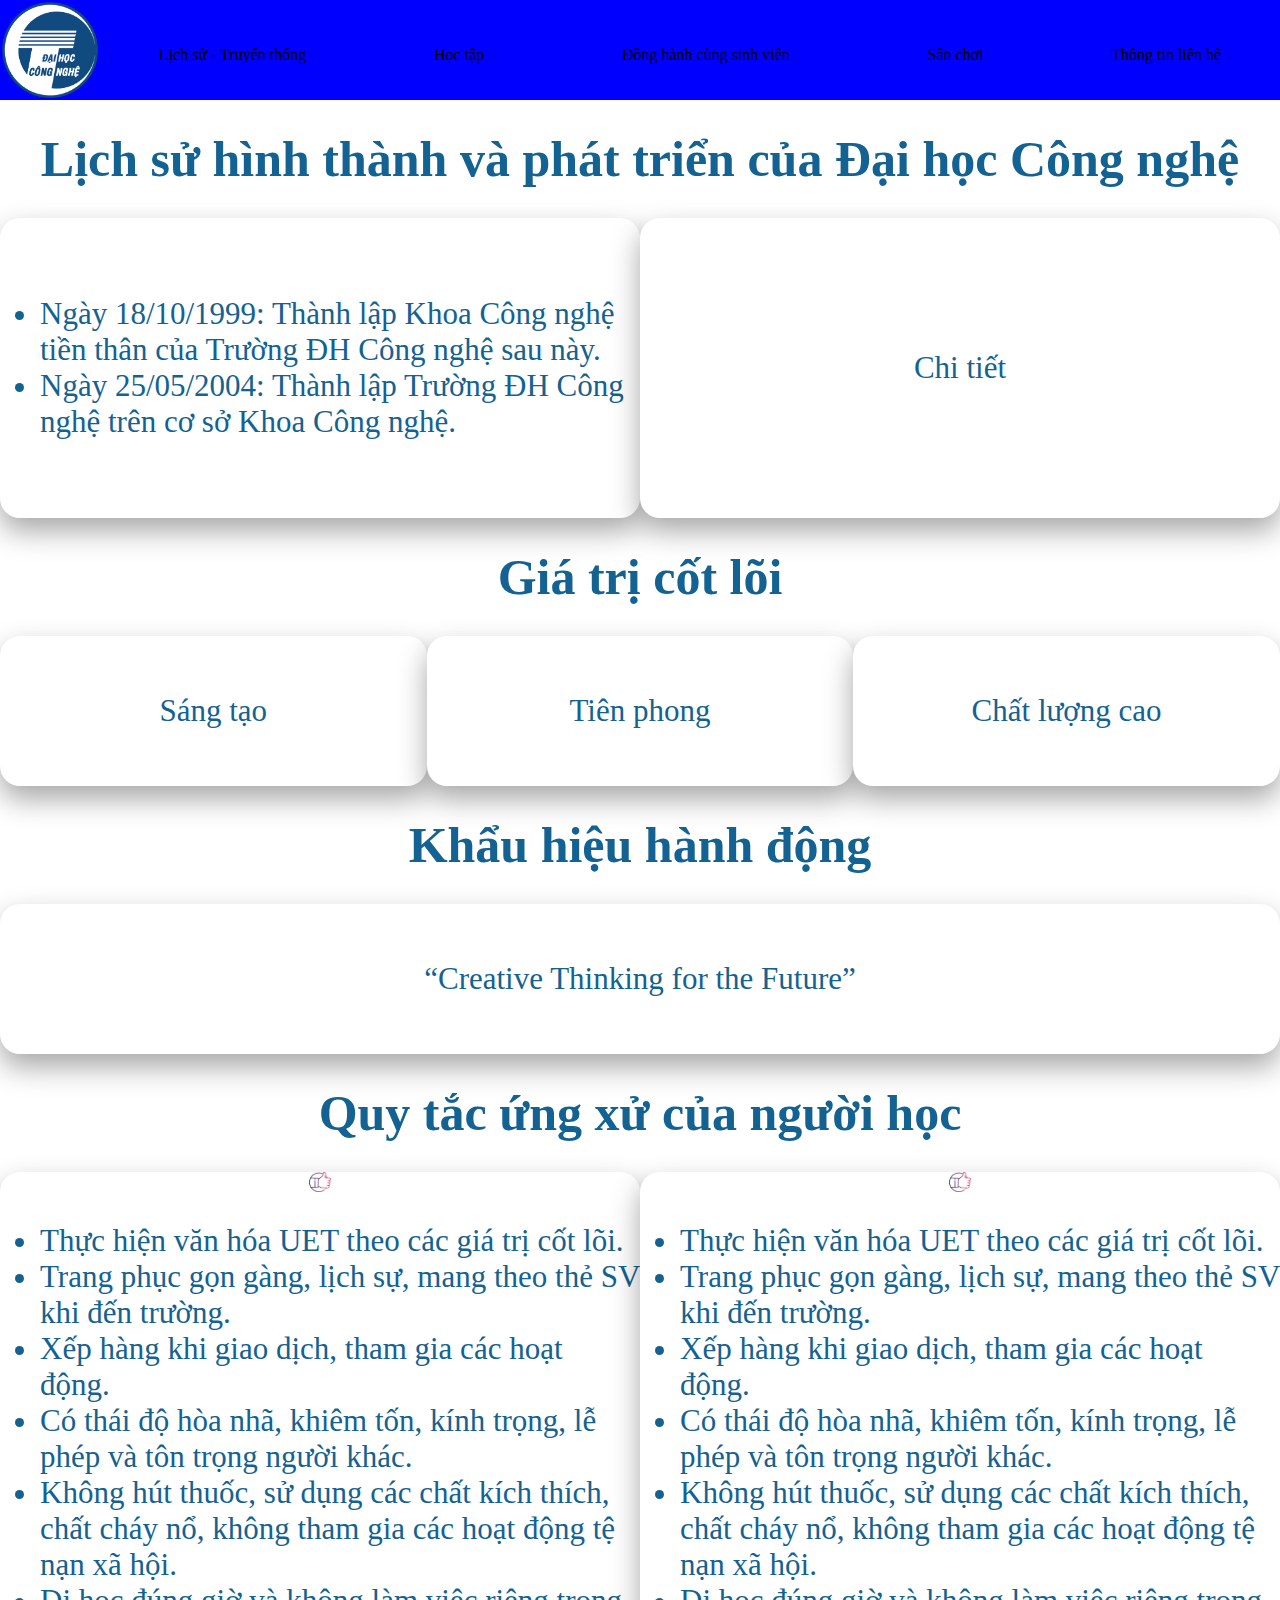
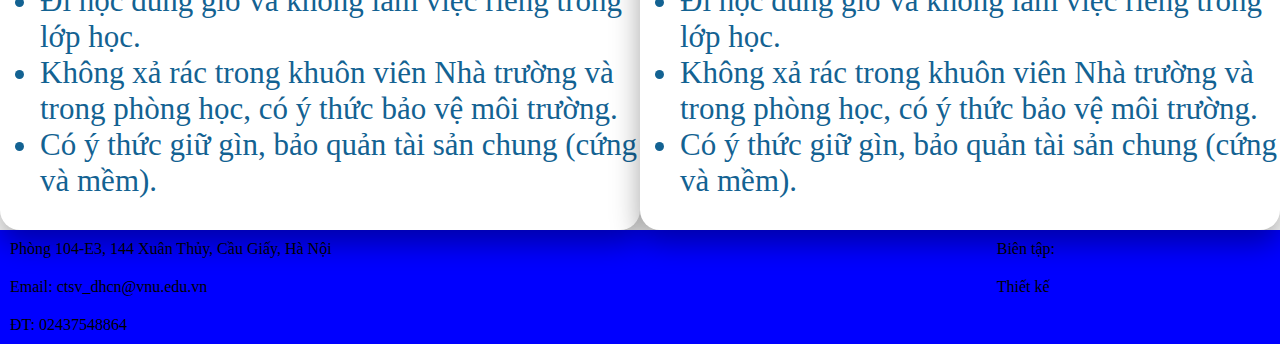
==== lịch sử - truyền thống/index.html @ 9a03441e "first commit" ====
<!DOCTYPE html>
<html lang="en">

<head>
    <meta charset="UTF-8">
    <meta http-equiv="X-UA-Compatible" content="IE=edge">
    <meta name="viewport" content="width=device-width, initial-scale=1.0">
    <link rel="stylesheet" href="style.css">
    <link rel="stylesheet" href="../nav.css">
    <link rel="stylesheet" href="../footer.css">
    <link rel="stylesheet" href="https://cdnjs.cloudflare.com/ajax/libs/font-awesome/4.7.0/css/font-awesome.min.css">
    <title>Document</title>
</head>

<body>
    <!-- navbar -->
    <div class="nav-bar">
        <div class="nav">
            <img src="../images/logo.png" alt="logo" class="logo" />
            <button class="menu-button" onclick="showNav()"><i class="fa fa-bars"></i></button>
        </div>
        <div id="nav-items" class="nav-items">
            <buton class="nav-item">
                <a href="#" style="color:black; text-decoration: none;">Lịch sử - Truyển thống</a>
            </buton>
            <buton class="nav-item" id="hoc-tap" onclick="dropDown('hoc-tap')">
                <p>Học tập</p>
                <div class="dropdown-content">
                    <a href="#">Thư viện UET</a>
                    <a href="#">Nội quy - Quy chế</a>
                    <a href="#">Kế hoạch học tập</a>
                </div>
            </buton>
            <buton class="nav-item" id="dong-hanh-cung-sv" onclick="dropDown('dong-hanh-cung-sv')">
                <p>Đồng hành cùng sinh viên</p>
                <div class="dropdown-content">
                    <a href="#">Học bổng</a>
                    <a href="#">Tuyển dụng - Việc làm</a>
                    <a href="#">Ký túc xá</a>
                    <a href="#">Khám chữa bệnh</a>
                    <a href="#">Thực tập - Thực tế</a>
                    <a href="#">Trao đổi sinh viên</a>
                    <a href="#">Học phí - Chế độ chính sách</a>
                    <a href="#">Thủ tục hành chính một cửa</a>
                    <a href="#">Các cổng thông tin hữu ích</a>
                </div>
            </buton>
            <buton class="nav-item" id="san-choi" onclick="dropDown('san-choi')">
                <p>Sân chơi</p>
                <div class="dropdown-content">
                    <a href="#">Thông tin về Đoàn - Hội</a>
                    <a href="#">Các hoạt động Đoàn - Hội trong năm</a>
                    <a href="#">Các ban chuyên môn, CLB, Đội, Nhóm</a>
                </div>
            </buton>
            <buton class="nav-item">
                <a href="#" style="color:black; text-decoration: none;">Thông tin liên hệ</a>
            </buton>
        </div>
    </div>


    <div class="vanhoa-title">Lịch sử hình thành và phát triển của Đại học Công nghệ</div>
    <div class="component">
        <div class="column"
            style="height: 300px; display: flex; align-items: center; justify-content: center; overflow: auto;">
            <div class="col-content">
                <ul>
                    <li>Ngày 18/10/1999: Thành lập Khoa Công nghệ tiền thân của Trường ĐH Công nghệ sau này.</li>
                    <li>Ngày 25/05/2004: Thành lập Trường ĐH Công nghệ trên cơ sở Khoa Công nghệ.</li>
                </ul>
            </div>
        </div>
        <div class="column" style="height: 300px; display: flex; align-items: center; justify-content: center">
            <div class="col-content"><a href="https://uet.vnu.edu.vn/lich-su/" style="color: #136292;">Chi tiết</a>
            </div>
        </div>
    </div>
    <div class="uet-history">
        <div class="vanhoa-title">Giá trị cốt lõi</div>
        <div style="display: grid; grid-template-columns: 33.33% 33.33% 33.33%;">
            <div class="column" style="height: 150px; display: flex; align-items: center; justify-content: center">
                <div class="col-content">
                    Sáng tạo
                </div>
            </div>
            <div class="column" style="height: 150px; display: flex; align-items: center; justify-content: center">
                <div class="col-content">Tiên phong</div>
            </div>
            <div class="column" style="height: 150px; display: flex; align-items: center; justify-content: center">
                <div class="col-content">Chất lượng cao</div>
            </div>
        </div>

        <div class="vanhoa-title">Khẩu hiệu hành động</div>
        <div class="column" style="height: 150px; display: flex; align-items: center; justify-content: center">
            <div class="col-content">
                “Creative Thinking for the Future”
            </div>
        </div>
        <div class="vanhoa-title">Quy tắc ứng xử của người học</div>
        <div class="component">
            <div class="column">
                <div class="col-icon">
                    <img src="../images/positive-vote.png" alt="positive-vote.png"></img>
                </div>
                <div class="col-content">
                    <ul>
                        <li>Thực hiện văn hóa UET theo các giá trị cốt lõi.</li>
                        <li>Trang phục gọn gàng, lịch sự, mang theo thẻ SV khi đến trường.</li>
                        <li>Xếp hàng khi giao dịch, tham gia các hoạt động.</li>
                        <li>Có thái độ hòa nhã, khiêm tốn, kính trọng, lễ phép và tôn trọng người khác.</li>
                        <li>Không hút thuốc, sử dụng các chất kích thích, chất cháy nổ, không tham gia các hoạt động
                            tệ
                            nạn xã hội.</li>
                        <li>Đi học đúng giờ và không làm việc riêng trong lớp học.</li>
                        <li>Không xả rác trong khuôn viên Nhà trường và trong phòng học, có ý thức bảo vệ môi
                            trường.</li>
                        <li>Có ý thức giữ gìn, bảo quản tài sản chung (cứng và mềm).</li>
                    </ul>
                </div>
            </div>
            <div class="column">
                <div class="col-icon">
                    <img src="../images/positive-vote.png" alt="positive-vote.png"></img>
                </div>
                <div class="col-content">
                    <ul>
                        <li>Thực hiện văn hóa UET theo các giá trị cốt lõi.</li>
                        <li>Trang phục gọn gàng, lịch sự, mang theo thẻ SV khi đến trường.</li>
                        <li>Xếp hàng khi giao dịch, tham gia các hoạt động.</li>
                        <li>Có thái độ hòa nhã, khiêm tốn, kính trọng, lễ phép và tôn trọng người khác.</li>
                        <li>Không hút thuốc, sử dụng các chất kích thích, chất cháy nổ, không tham gia các hoạt động
                            tệ
                            nạn xã hội.</li>
                        <li>Đi học đúng giờ và không làm việc riêng trong lớp học.</li>
                        <li>Không xả rác trong khuôn viên Nhà trường và trong phòng học, có ý thức bảo vệ môi
                            trường.</li>
                        <li>Có ý thức giữ gìn, bảo quản tài sản chung (cứng và mềm).</li>
                    </ul>
                </div>
            </div>
        </div>
    </div>


    <!-- footer -->

    <div class="footer">
        <div class="address">
            <p>Phòng 104-E3, 144 Xuân Thủy, Cầu Giấy, Hà Nội</p>
            <p>Email: ctsv_dhcn@vnu.edu.vn</p>
            <p>ĐT: 02437548864</p>
        </div>
        <div class="actor">
            <p>Biên tập:</p>
            <p>Thiết kế</p>
        </div>
    </div>

    <script src="../menuButton.js"></script>
    <script src="../dropDown.js"></script>
</body>

</html>
---- lịch sử - truyền thống/style.css ----
.vanhoa-title{
  color: #136292;
  font-size: 20px;
  font-weight: 700;
  font-family: "San Francisco Display";
  text-align: center;
  margin: 30px;
}

.component{
  display: grid;
  grid-template-columns: 50% 50%;
}

.column{
  box-shadow: 0 13px 29px rgb(0 0 0 / 35%);
  border-radius: 20px;
  background-color: #fff;
}

a{
  text-decoration: none;
}
.col-icon{
  display: flex;
  justify-content: space-around;
  height: 20px;
}
  
  
  /* for desktop */

  @media only screen and (min-width: 575px) {
    .vanhoa-title{
        color: #136292;
        font-size: 50px;
        font-weight: 700;
        font-family: "San Francisco Display";
        text-align: center;
        margin: 30px;
      }
      
      .component{
        display: grid;
        grid-template-columns: 50% 50%;
      }
      
      .column{
        box-shadow: 0 13px 29px rgb(0 0 0 / 35%);
        border-radius: 20px;
        background-color: #fff;
      }
      
      .col-icon{
        display: flex;
        justify-content: space-around;
      }
      
      .col-content {
        color: #136292;
        font-size: 31px;
        font-weight: 500;
        font-family: "San Francisco Display";
      }
}
---- nav.css ----
body{
    margin: 0;
}

.nav-bar{
    display: block;
    flex-wrap: wrap;
    background-color: blue;
}

.nav{
    display:flex;
    justify-content: space-between;
}

.logo{
    width: 100px;
    height: 100px;
}

.menu-button{
    display: inline-block;
    width: 50px;
    height: 50px;
    margin:auto 20px;
    padding: 0;
    border: none;
}

.nav-items{
    display: none;
}

.nav-items.actived{
    display: block;
}

.nav-item{
    display: block;
    text-align: center;
    background-color: blue;
    padding: 10px 0 0 0;
}

.nav-item .dropdown-content{
    display: none;
    background-color: blue;
}

.nav-item.actived{
    display: block;
    text-align: center;
    background-color: blue;
    padding: 10px 0 0 0;
}

.nav-item.actived .dropdown-content{
    display: block;
    padding: 0;
}

.nav-item p{
    margin: 0;
}

.dropdown-content a {
    color: black;
    padding: 12px 16px;
    text-decoration: none;
    display: block;
}


/* for desktop */
@media only screen and (min-width: 575px) {
    .nav-bar{
        display:flex;
        flex-wrap: nowrap;
        height: 100px;
        justify-content: space-around;
    }

    .nav{
        display:inline-block;
    }

    .menu-button{
        display: none;
    }

    .nav-items{
        display: flex;
        justify-content: space-around;
        flex-grow: 1;
    }

    .nav-item{
        display: flex;
        align-items: center;
        position: relative;
    }

    .nav-item.actived{
        display:flex;
        align-items: center;
        position: relative;
    }

    .nav-item.actived .dropdown-content{
        display: block;
        position: absolute;
        background-color: blue;
        top: 100px;
        width: 250px;
        left: 0;
        z-index: 1;
    }

    .nav-item .dropdown-content {
        display: none;
        position: absolute;
        background-color: blue;
        top: 100px;
        width: 250px;
        left: 0;
        z-index: 1;
    }

    .dropdown-content a {
        color: black;
        padding: 12px 16px;
        text-decoration: none;
        display: block;
    }

    a:hover{
        background-color: #007bff;
    }
}
---- footer.css ----
.footer{
    display:block;
    background-color: blue;
}

.footer .address{
    text-align: left;
    flex-grow: 3;
}

.footer .actor{
    text-align:left;
    flex-grow: 1;
}
p{
    margin: 0;
    padding: 10px
}


@media only screen and (min-width: 575px) {
    .footer{
        display:flex;
        justify-content: space-between;
        background-color: blue;
    }

    .footer .address{
        text-align: left;
        flex-grow: 3;
    }
    
    .footer .actor{
        text-align:left;
        flex-grow: 1;
    }
}
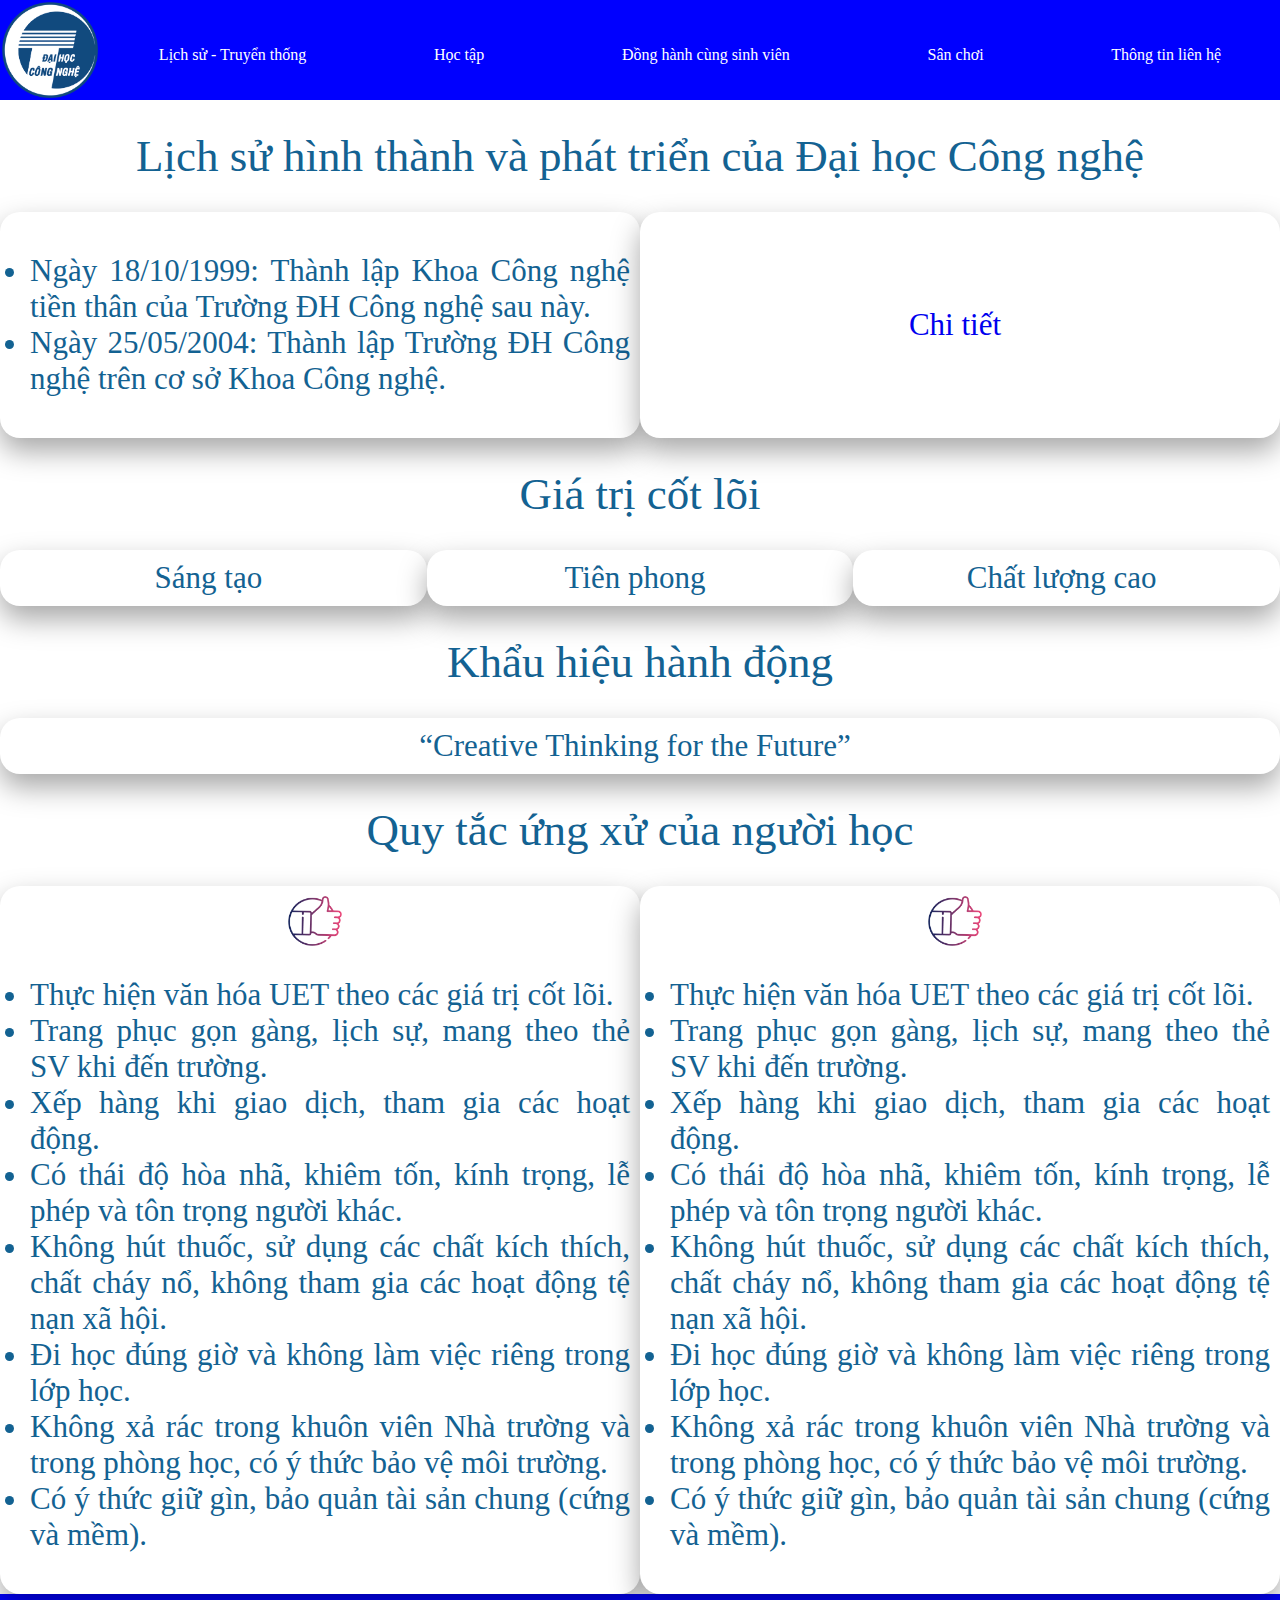
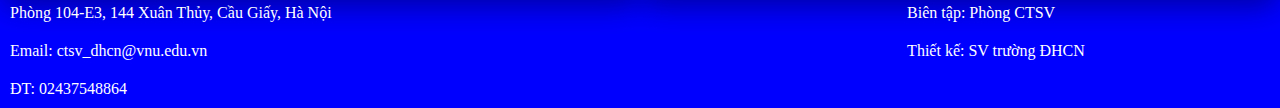
==== commit 9af9706d: "first commit" ====
--- a/lịch sử - truyền thống/index.html
+++ b/lịch sử - truyền thống/index.html
@@ -9,7 +9,7 @@
     <link rel="stylesheet" href="../nav.css">
     <link rel="stylesheet" href="../footer.css">
     <link rel="stylesheet" href="https://cdnjs.cloudflare.com/ajax/libs/font-awesome/4.7.0/css/font-awesome.min.css">
-    <title>Document</title>
+    <title>Lịch sử - Truyền thống</title>
 </head>
 
 <body>
@@ -21,13 +21,14 @@
         </div>
         <div id="nav-items" class="nav-items">
             <buton class="nav-item">
-                <a href="#" style="color:black; text-decoration: none;">Lịch sử - Truyển thống</a>
+                <a href="../lịch sử - truyền thống/" style="color:white; text-decoration: none;">Lịch sử - Truyển
+                    thống</a>
             </buton>
             <buton class="nav-item" id="hoc-tap" onclick="dropDown('hoc-tap')">
                 <p>Học tập</p>
                 <div class="dropdown-content">
-                    <a href="#">Thư viện UET</a>
-                    <a href="#">Nội quy - Quy chế</a>
+                    <a href="../Thư viện/">Thư viện UET</a>
+                    <a href="../Nội quy - quy chế/">Nội quy - Quy chế</a>
                     <a href="#">Kế hoạch học tập</a>
                 </div>
             </buton>
@@ -35,35 +36,32 @@
                 <p>Đồng hành cùng sinh viên</p>
                 <div class="dropdown-content">
                     <a href="#">Học bổng</a>
-                    <a href="#">Tuyển dụng - Việc làm</a>
-                    <a href="#">Ký túc xá</a>
-                    <a href="#">Khám chữa bệnh</a>
-                    <a href="#">Thực tập - Thực tế</a>
-                    <a href="#">Trao đổi sinh viên</a>
+                    <a href="../Tuyển dụng - Việc làm/">Tuyển dụng - Việc làm</a>
+                    <a href="../Ký túc xá/">Ký túc xá</a>
+                    <a href="../Khám chữa bệnh/">Khám chữa bệnh</a>
+                    <a href="../Thực tập thực tế/">Thực tập - Thực tế</a>
+                    <a href="../Trao đổi sinh viên/">Trao đổi sinh viên</a>
                     <a href="#">Học phí - Chế độ chính sách</a>
                     <a href="#">Thủ tục hành chính một cửa</a>
-                    <a href="#">Các cổng thông tin hữu ích</a>
+                    <a href="../các cổng thông tin hữu ích/">Các cổng thông tin hữu ích</a>
                 </div>
             </buton>
             <buton class="nav-item" id="san-choi" onclick="dropDown('san-choi')">
                 <p>Sân chơi</p>
                 <div class="dropdown-content">
-                    <a href="#">Thông tin về Đoàn - Hội</a>
-                    <a href="#">Các hoạt động Đoàn - Hội trong năm</a>
-                    <a href="#">Các ban chuyên môn, CLB, Đội, Nhóm</a>
+                    <a href="../Hoạt động Đoàn-Hội/">Thông tin về Đoàn - Hội</a>
                 </div>
             </buton>
             <buton class="nav-item">
-                <a href="#" style="color:black; text-decoration: none;">Thông tin liên hệ</a>
+                <a href="../Thông tin liên hệ/" style="color:white; text-decoration: none;">Thông tin liên hệ</a>
             </buton>
         </div>
     </div>
 
 
-    <div class="vanhoa-title">Lịch sử hình thành và phát triển của Đại học Công nghệ</div>
-    <div class="component">
-        <div class="column"
-            style="height: 300px; display: flex; align-items: center; justify-content: center; overflow: auto;">
+    <div class="title">Lịch sử hình thành và phát triển của Đại học Công nghệ</div>
+    <div class="component" id="lich-su-hinh-thanh">
+        <div class="column">
             <div class="col-content">
                 <ul>
                     <li>Ngày 18/10/1999: Thành lập Khoa Công nghệ tiền thân của Trường ĐH Công nghệ sau này.</li>
@@ -71,76 +69,77 @@
                 </ul>
             </div>
         </div>
-        <div class="column" style="height: 300px; display: flex; align-items: center; justify-content: center">
-            <div class="col-content"><a href="https://uet.vnu.edu.vn/lich-su/" style="color: #136292;">Chi tiết</a>
+        <div class="column" style="display: flex; justify-content: center; align-items: center;">
+            <div class="col-content">
+                <a href="https://uet.vnu.edu.vn/lich-su/">Chi tiết</a>
             </div>
         </div>
     </div>
-    <div class="uet-history">
-        <div class="vanhoa-title">Giá trị cốt lõi</div>
-        <div style="display: grid; grid-template-columns: 33.33% 33.33% 33.33%;">
-            <div class="column" style="height: 150px; display: flex; align-items: center; justify-content: center">
-                <div class="col-content">
-                    Sáng tạo
-                </div>
-            </div>
-            <div class="column" style="height: 150px; display: flex; align-items: center; justify-content: center">
-                <div class="col-content">Tiên phong</div>
-            </div>
-            <div class="column" style="height: 150px; display: flex; align-items: center; justify-content: center">
-                <div class="col-content">Chất lượng cao</div>
+    <div class="title">Giá trị cốt lõi</div>
+    <div class="component" id="gia-tri-cot-loi">
+        <div class="column">
+            <div class="col-content">
+                Sáng tạo
             </div>
         </div>
+        <div class="column">
+            <div class="col-content">Tiên phong</div>
+        </div>
+        <div class="column">
+            <div class="col-content">Chất lượng cao</div>
+        </div>
+    </div>
 
-        <div class="vanhoa-title">Khẩu hiệu hành động</div>
-        <div class="column" style="height: 150px; display: flex; align-items: center; justify-content: center">
+    <div class="title">Khẩu hiệu hành động</div>
+    <div class="component" id="khau-hieu-hanh-dong">
+        <div class="column">
+            <div class="col-content">“Creative Thinking for the Future”</div>
+        </div>
+    </div>
+
+    <div class="title">Quy tắc ứng xử của người học</div>
+    <div class="component" id="quy-tac-ung-xu">
+        <div class="column">
+            <div class="col-icon">
+                <img src="../images/positive-vote.png" alt="positive-vote.png"></img>
+            </div>
             <div class="col-content">
-                “Creative Thinking for the Future”
+                <ul>
+                    <li>Thực hiện văn hóa UET theo các giá trị cốt lõi.</li>
+                    <li>Trang phục gọn gàng, lịch sự, mang theo thẻ SV khi đến trường.</li>
+                    <li>Xếp hàng khi giao dịch, tham gia các hoạt động.</li>
+                    <li>Có thái độ hòa nhã, khiêm tốn, kính trọng, lễ phép và tôn trọng người khác.</li>
+                    <li>Không hút thuốc, sử dụng các chất kích thích, chất cháy nổ, không tham gia các hoạt động
+                        tệ
+                        nạn xã hội.</li>
+                    <li>Đi học đúng giờ và không làm việc riêng trong lớp học.</li>
+                    <li>Không xả rác trong khuôn viên Nhà trường và trong phòng học, có ý thức bảo vệ môi
+                        trường.</li>
+                    <li>Có ý thức giữ gìn, bảo quản tài sản chung (cứng và mềm).</li>
+                </ul>
             </div>
         </div>
-        <div class="vanhoa-title">Quy tắc ứng xử của người học</div>
-        <div class="component">
-            <div class="column">
-                <div class="col-icon">
-                    <img src="../images/positive-vote.png" alt="positive-vote.png"></img>
-                </div>
-                <div class="col-content">
-                    <ul>
-                        <li>Thực hiện văn hóa UET theo các giá trị cốt lõi.</li>
-                        <li>Trang phục gọn gàng, lịch sự, mang theo thẻ SV khi đến trường.</li>
-                        <li>Xếp hàng khi giao dịch, tham gia các hoạt động.</li>
-                        <li>Có thái độ hòa nhã, khiêm tốn, kính trọng, lễ phép và tôn trọng người khác.</li>
-                        <li>Không hút thuốc, sử dụng các chất kích thích, chất cháy nổ, không tham gia các hoạt động
-                            tệ
-                            nạn xã hội.</li>
-                        <li>Đi học đúng giờ và không làm việc riêng trong lớp học.</li>
-                        <li>Không xả rác trong khuôn viên Nhà trường và trong phòng học, có ý thức bảo vệ môi
-                            trường.</li>
-                        <li>Có ý thức giữ gìn, bảo quản tài sản chung (cứng và mềm).</li>
-                    </ul>
-                </div>
+        <div class="column">
+            <div class="col-icon">
+                <img src="../images/positive-vote.png" alt="positive-vote.png"></img>
             </div>
-            <div class="column">
-                <div class="col-icon">
-                    <img src="../images/positive-vote.png" alt="positive-vote.png"></img>
-                </div>
-                <div class="col-content">
-                    <ul>
-                        <li>Thực hiện văn hóa UET theo các giá trị cốt lõi.</li>
-                        <li>Trang phục gọn gàng, lịch sự, mang theo thẻ SV khi đến trường.</li>
-                        <li>Xếp hàng khi giao dịch, tham gia các hoạt động.</li>
-                        <li>Có thái độ hòa nhã, khiêm tốn, kính trọng, lễ phép và tôn trọng người khác.</li>
-                        <li>Không hút thuốc, sử dụng các chất kích thích, chất cháy nổ, không tham gia các hoạt động
-                            tệ
-                            nạn xã hội.</li>
-                        <li>Đi học đúng giờ và không làm việc riêng trong lớp học.</li>
-                        <li>Không xả rác trong khuôn viên Nhà trường và trong phòng học, có ý thức bảo vệ môi
-                            trường.</li>
-                        <li>Có ý thức giữ gìn, bảo quản tài sản chung (cứng và mềm).</li>
-                    </ul>
-                </div>
+            <div class="col-content">
+                <ul>
+                    <li>Thực hiện văn hóa UET theo các giá trị cốt lõi.</li>
+                    <li>Trang phục gọn gàng, lịch sự, mang theo thẻ SV khi đến trường.</li>
+                    <li>Xếp hàng khi giao dịch, tham gia các hoạt động.</li>
+                    <li>Có thái độ hòa nhã, khiêm tốn, kính trọng, lễ phép và tôn trọng người khác.</li>
+                    <li>Không hút thuốc, sử dụng các chất kích thích, chất cháy nổ, không tham gia các hoạt động
+                        tệ
+                        nạn xã hội.</li>
+                    <li>Đi học đúng giờ và không làm việc riêng trong lớp học.</li>
+                    <li>Không xả rác trong khuôn viên Nhà trường và trong phòng học, có ý thức bảo vệ môi
+                        trường.</li>
+                    <li>Có ý thức giữ gìn, bảo quản tài sản chung (cứng và mềm).</li>
+                </ul>
             </div>
         </div>
+    </div>
     </div>
 
 
@@ -153,8 +152,8 @@
             <p>ĐT: 02437548864</p>
         </div>
         <div class="actor">
-            <p>Biên tập:</p>
-            <p>Thiết kế</p>
+            <p>Biên tập: Phòng CTSV</p>
+            <p>Thiết kế: SV trường ĐHCN</p>
         </div>
     </div>
 
--- a/lịch sử - truyền thống/style.css
+++ b/lịch sử - truyền thống/style.css
@@ -1,21 +1,40 @@
-.vanhoa-title{
+.title{
   color: #136292;
-  font-size: 20px;
+  font-size: 15px;
   font-weight: 700;
   font-family: "San Francisco Display";
   text-align: center;
-  margin: 30px;
+  margin: 15px 0 15px 0;
 }
 
 .component{
-  display: grid;
-  grid-template-columns: 50% 50%;
+  display: flex;
+}
+
+.component#lich-su-hinh-thanh .column{
+  flex: 50%;
+}
+
+.component#gia-tri-cot-loi .column{
+  flex: 33.33%;
+  text-align: center;
+}
+
+.component#khau-hieu-hanh-dong .column{
+  flex: 100%;
+  text-align: center;
+}
+
+.component#quy-tac-ung-xu .column{
+  flex: 100%;
+  text-align: justify;
 }
 
 .column{
   box-shadow: 0 13px 29px rgb(0 0 0 / 35%);
   border-radius: 20px;
   background-color: #fff;
+  padding: 10px 10px 10px 0;
 }
 
 a{
@@ -24,33 +43,57 @@
 .col-icon{
   display: flex;
   justify-content: space-around;
-  height: 20px;
+  height: 50px;
+}
+
+ul{
+  padding-left: 20px;
 }
   
   
   /* for desktop */
 
   @media only screen and (min-width: 575px) {
-    .vanhoa-title{
+    .title{
         color: #136292;
-        font-size: 50px;
-        font-weight: 700;
+        font-size: 45px;
+        font-weight: 400;
         font-family: "San Francisco Display";
         text-align: center;
-        margin: 30px;
+        margin: 30px 0 30px 0;
       }
       
       .component{
-        display: grid;
-        grid-template-columns: 50% 50%;
+        display: flex;
       }
-      
+
       .column{
         box-shadow: 0 13px 29px rgb(0 0 0 / 35%);
         border-radius: 20px;
         background-color: #fff;
+        padding: 10px 10px 10px 0;
       }
-      
+
+      .component#lich-su-hinh-thanh .column{
+        flex: 50%;
+        text-align: justify;
+      }
+
+      .component#gia-tri-cot-loi .column{
+        flex: 33.33%;
+        text-align: center;
+      }
+
+      .component#khau-hieu-hanh-dong .column{
+        flex: 100%;
+        text-align: center;
+      }
+
+      .component#quy-tac-ung-xu .column{
+        flex: 100%;
+        text-align: justify;
+      }
+
       .col-icon{
         display: flex;
         justify-content: space-around;
@@ -62,4 +105,7 @@
         font-weight: 500;
         font-family: "San Francisco Display";
       }
+      ul{
+        padding-left: 30px;
+      }
 }--- a/nav.css
+++ b/nav.css
@@ -40,6 +40,7 @@
     text-align: center;
     background-color: blue;
     padding: 10px 0 0 0;
+    color: white;
 }
 
 .nav-item .dropdown-content{
@@ -56,7 +57,6 @@
 
 .nav-item.actived .dropdown-content{
     display: block;
-    padding: 0;
 }
 
 .nav-item p{
--- a/footer.css
+++ b/footer.css
@@ -1,6 +1,7 @@
 .footer{
     display:block;
     background-color: blue;
+    color: white;
 }
 
 .footer .address{
@@ -14,7 +15,7 @@
 }
 p{
     margin: 0;
-    padding: 10px
+    padding: 10px;
 }
 
 
@@ -23,6 +24,7 @@
         display:flex;
         justify-content: space-between;
         background-color: blue;
+        color: white;
     }
 
     .footer .address{
